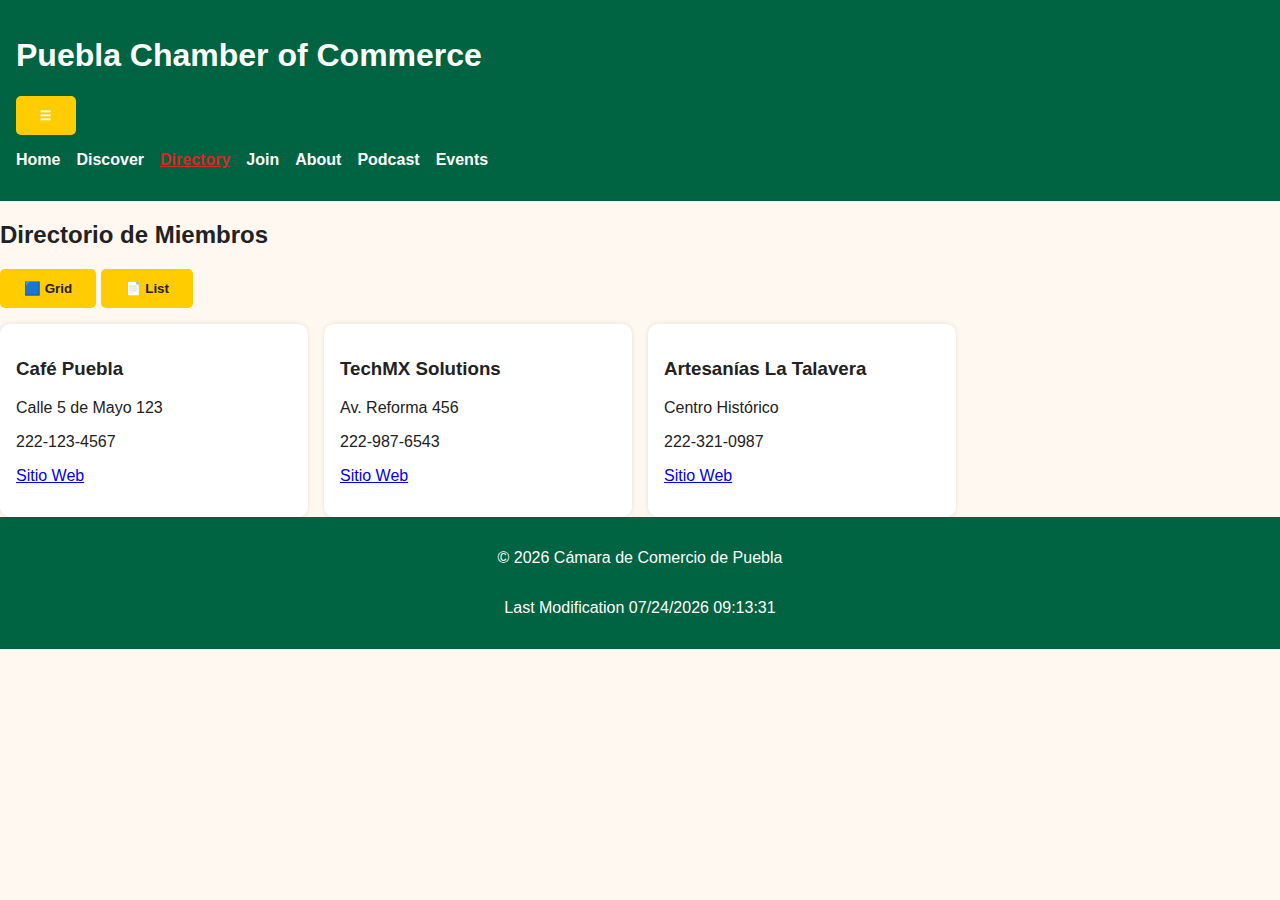
==== chamber/directory.html @ 51ed9bc6 "W02 Assignment: Chamber Directory Page" ====
<!DOCTYPE html>
<html lang="es">

<head>
    <meta charset="UTF-8" />
    <meta name="viewport" content="width=device-width, initial-scale=1.0" />
    <title>Directorio de Miembros | Cámara de Comercio de Puebla</title>
    <link rel="stylesheet" href="styles/styles.css" />
</head>

<body>
    <header>
        <div class="container">
            <h1>Puebla Chamber of Commerce</h1>
            <nav>
                <button id="menu-toggle">☰</button>
                <ul id="nav-menu">
                    <li><a href="index.html">Home</a></li>
                    <li><a href="discover.html">Discover</a></li>
                    <li><a class="active" href="directory.html">Directory</a></li>
                    <li><a href="join.html">Join</a></li>
                    <li><a href="about.html">About</a></li>
                    <li><a href="podcast.html">Podcast</a></li>
                    <li><a href="events.html">Events</a></li>
                </ul>
            </nav>
        </div>
    </header>

    <main class="container">
        <h2>Directorio de Miembros</h2>

        <div class="view-toggle">
            <button id="grid-view">🟦 Grid</button>
            <button id="list-view">📄 List</button>
        </div>

        <div id="members-container" class="grid-view"></div>
    </main>

    <footer>
        <p>&copy; <span id="year"></span> Cámara de Comercio de Puebla</p>
        <p>Last Modification <span id="lastModified"></span></p>
    </footer>

    <script src="./scripts/script.js"></script>
    <script src="./scripts/directory.js"></script>
    <script src="./scripts/getdates.js"></script>
</body>

</html>
---- chamber/styles/styles.css ----
:root {
  --primary-color: #006341;      
  --secondary-color: #ffcc00;      
  --accent-color: #d62828;        
  --highlight-color: #0057a0; 
  --text-color: #222;
  --background-color: #fff8f0;
}

body {
  margin: 0;
  padding: 0;
  font-family: 'Segoe UI', Arial, sans-serif;
  background-color: var(--background-color);
  color: var(--text-color);
}

header {
  background-color: var(--primary-color);
  color: white;
  padding: 1rem;
  display: flex;
  justify-content: space-between;
  align-items: center;
}

#members-container {
  display: grid;
  grid-template-columns: repeat(auto-fill, minmax(250px, 1fr));
  gap: 1rem;
  margin-top: 1rem;
}

.member-card {
  background-color: white;
  padding: 1rem;
  border-radius: 10px;
  box-shadow: 0 0 5px rgba(0,0,0,0.1);
}

.list-view {
  display: block !important;
}

.list-view .member-card {
  display: flex;
  flex-direction: column;
  margin-bottom: 1rem;
}

.nav-menu {
  list-style: none;
  display: flex;
  gap: 1rem;
}

.nav-menu a {
  text-decoration: none;
  color: white;
  font-weight: bold;
  transition: color 0.3s;
}

.nav-menu a:hover {
  color: var(--secondary-color);
}

.hero {
  position: relative;
  text-align: center;
}

.hero img {
  width: 100%;
  height: auto;
}

.cta,
.cta-btn {
  position: absolute;
  bottom: 10%;
  right: 10%;
  padding: 1rem;
  background-color: var(--accent-color);
  color: white;
  border: none;
  border-radius: 8px;
  cursor: pointer;
  font-weight: bold;
  transition: all 0.3s ease;
}

.cta:hover,
.cta-btn:hover {
  background-color: var(--highlight-color);
  transform: scale(1.05);
}

.info-panels {
  display: flex;
  flex-wrap: wrap;
  justify-content: space-between;
  margin: 2rem;
}

.panel {
  flex: 1 1 30%;
  background: white;
  margin: 1rem;
  padding: 1rem;
  border-left: 6px solid var(--primary-color);
  box-shadow: 0 2px 10px rgba(0, 0, 0, 0.1);
  border-radius: 8px;
  transition: transform 0.3s;
}

.panel:hover {
  transform: translateY(-5px);
}

.spotlights {
  display: flex;
  flex-wrap: wrap;
  justify-content: space-around;
  margin: 2rem;
}

.business-card {
  width: 30%;
  background: white;
  margin: 1rem;
  padding: 1rem;
  border-left: 6px solid var(--secondary-color);
  box-shadow: 0 2px 10px rgba(0, 0, 0, 0.1);
  border-radius: 8px;
  transition: transform 0.3s;
}

.business-card:hover {
  transform: translateY(-5px);
}

.info-grid {
  display: grid;
  grid-template-columns: repeat(auto-fit, minmax(250px, 1fr));
  gap: 1rem;
  padding: 1rem;
}

.forecast-data {
  display: flex;
  gap: 1rem;
  flex-wrap: wrap;
  justify-content: space-around;
}

.forecast-day {
  background: white;
  padding: 1rem;
  border-radius: 10px;
  box-shadow: 0 0 5px rgba(0,0,0,0.1);
  text-align: center;
  width: 120px;
}

footer {
  background-color: var(--primary-color);
  color: white;
  padding: 1rem;
  display: flex;
  flex-direction: column;
  align-items: center;
  text-align: center;
}

footer img {
  width: 24px;
  margin: 0 0.5rem;
}

nav ul {
    display: flex;
    flex-wrap: wrap;
    gap: 1rem;
    list-style: none;
    padding: 0;
}

nav ul li a {
    color: var(--white);
    text-decoration: none;
    font-weight: bold;
}

nav ul li a.active,
nav ul li a:hover {
    color: var(--accent-color);
    text-decoration: underline;
}

button,
input[type="submit"],
button[type="submit"] {
    background-color: var(--secondary-color);
    color: var(--white);
    border: none;
    padding: 0.75rem 1.5rem;
    border-radius: 5px;
    font-weight: bold;
    cursor: pointer;
    transition: background 0.3s ease;
}

button:hover {
    background-color: var(--primary-color);
}

form input,
form select,
form textarea {
    width: 100%;
    padding: 0.75rem;
    margin-bottom: 1rem;
    border: 1px solid #ccc;
    border-radius: 5px;
}

.membership-table {
    width: 100%;
    border-collapse: collapse;
    margin: 1rem 0;
    background-color: var(--white);
    border: 2px solid var(--primary-color);
}

.membership-table th,
.membership-table td {
    border: 1px solid var(--primary-color);
    padding: 0.75rem;
    text-align: left;
}

.membership-table thead {
    background-color: var(--primary-color);
    color: var(--white);
}

@media (max-width: 600px) {
  .nav-menu {
    flex-direction: column;
    align-items: center;
  }

  .info-panels,
  .spotlights {
    flex-direction: column;
    align-items: center;
  }

  .business-card,
  .panel {
    width: 90%;
  }

  .cta,
  .cta-btn {
    right: 5%;
    bottom: 5%;
    font-size: 0.9rem;
  }
}
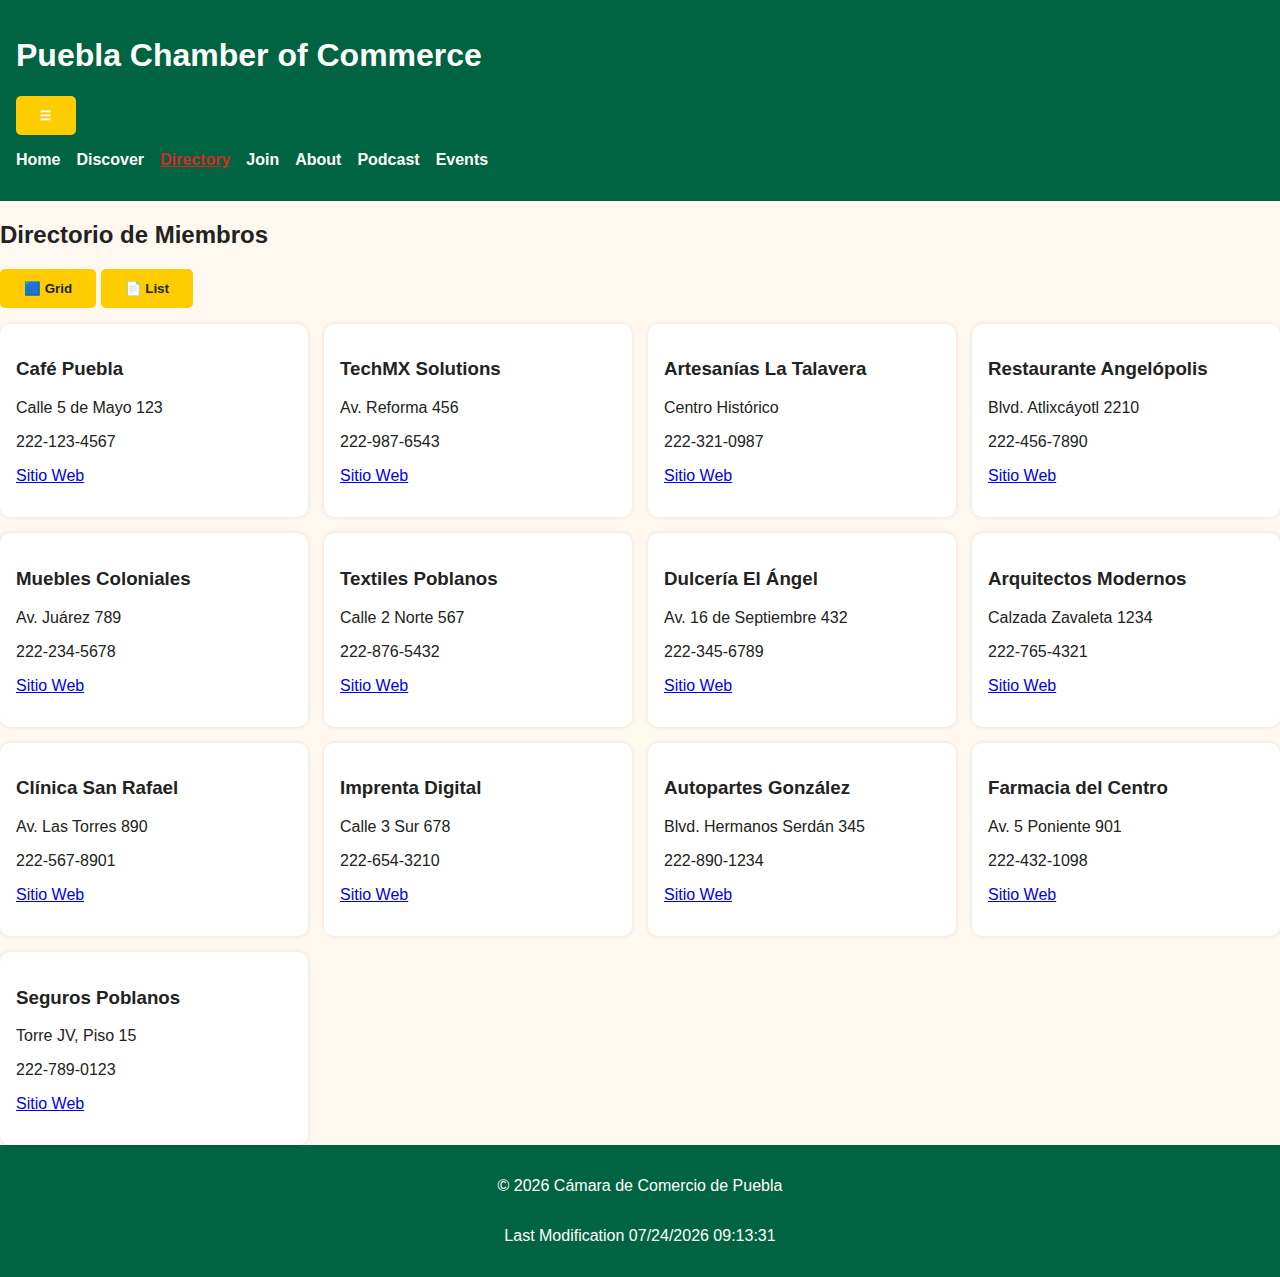
==== commit 024df0ae: "W04 Assignment: Chamber Join Page" ====
--- a/chamber/directory.html
+++ b/chamber/directory.html
@@ -1,5 +1,5 @@
 <!DOCTYPE html>
-<html lang="es">
+<html lang="en">
 
 <head>
     <meta charset="UTF-8" />
@@ -15,7 +15,7 @@
             <nav>
                 <button id="menu-toggle">☰</button>
                 <ul id="nav-menu">
-                    <li><a href="index.html">Home</a></li>
+                    <li><a href="chamber.html">Home</a></li>
                     <li><a href="discover.html">Discover</a></li>
                     <li><a class="active" href="directory.html">Directory</a></li>
                     <li><a href="join.html">Join</a></li>
--- a/chamber/styles/styles.css
+++ b/chamber/styles/styles.css
@@ -245,6 +245,63 @@
     color: var(--white);
 }
 
+.membership-cards {
+    display: flex;
+    gap: 1rem;
+    margin-top: 2rem;
+    flex-wrap: wrap;
+}
+
+.card {
+    background-color: var(--background-color);
+    border: 1px solid #ccc;
+    border-radius: 1rem;
+    padding: 1rem;
+    flex: 1 1 250px;
+    box-shadow: 0 2px 6px rgba(0,0,0,0.1);
+    animation: fadeInUp 0.8s ease forwards;
+    opacity: 0;
+    transform: translateY(30px);
+}
+
+.card:nth-child(1) { animation-delay: 0.1s; }
+.card:nth-child(2) { animation-delay: 0.3s; }
+.card:nth-child(3) { animation-delay: 0.5s; }
+
+@keyframes fadeInUp {
+    to {
+        opacity: 1;
+        transform: translateY(0);
+    }
+}
+
+.modal {
+    display: none;
+    position: fixed;
+    z-index: 999;
+    left: 0; top: 0;
+    width: 100%; height: 100%;
+    background: rgba(0,0,0,0.6);
+}
+
+.modal-content {
+    background: #fff;
+    padding: 1.5rem;
+    margin: 10% auto;
+    width: 90%;
+    max-width: 500px;
+    border-radius: 1rem;
+    position: relative;
+}
+
+.close {
+    position: absolute;
+    top: 0.5rem;
+    right: 1rem;
+    font-size: 1.5rem;
+    cursor: pointer;
+}
+
 @media (max-width: 600px) {
   .nav-menu {
     flex-direction: column;
